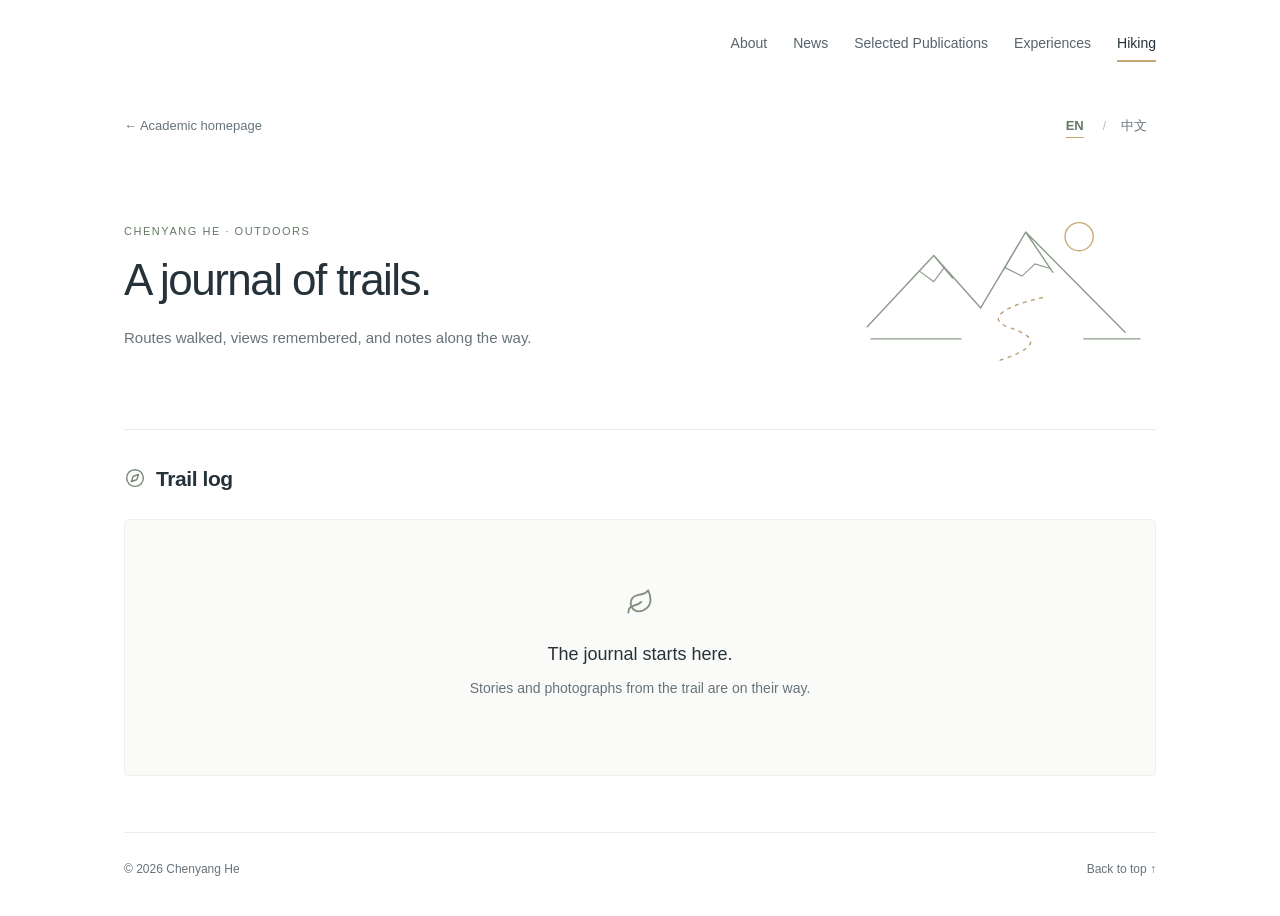
==== hiking.html @ 09285840 "Add bilingual hiking journal with photos and location maps" ====
<!doctype html>
<html lang="en">
<head>
  <meta charset="utf-8">
  <meta name="viewport" content="width=device-width, initial-scale=1">
  <meta name="description" content="Chenyang He's hiking journal. Routes, photographs, and notes from the trail. 何晨阳的徒步记录。">
  <meta name="theme-color" content="#ffffff">
  <title>Hiking · Chenyang He</title>
  <link rel="icon" href="data:image/svg+xml,%3Csvg xmlns='http://www.w3.org/2000/svg' viewBox='0 0 64 64'%3E%3Crect width='64' height='64' rx='14' fill='%23354b57'/%3E%3Ctext x='32' y='43' font-family='serif' font-size='37' text-anchor='middle' fill='white'%3EH%3C/text%3E%3C/svg%3E">
  <link rel="stylesheet" href="styles.css">
  <link rel="stylesheet" href="hiking.css">
  <script src="hiking-data.js" defer></script>
  <script src="hiking.js" defer></script>
</head>
<body id="top" class="hiking-page">
  <a class="skip-link" href="#main" data-i18n="skip">Skip to content</a>
  <header class="topbar">
    <nav aria-label="Main navigation"><a href="index.html#about" data-i18n="about">About</a><a href="index.html#news" data-i18n="news">News</a><a href="index.html#publications" data-i18n="publications">Selected Publications</a><a href="index.html#experiences" data-i18n="experiences">Experiences</a><a href="hiking.html" aria-current="page" data-i18n="hiking">Hiking</a></nav>
  </header>
  <main id="main" class="hiking-main">
    <div class="journal-toolbar">
      <a class="journal-home" href="index.html" data-i18n="back">← Academic homepage</a>
      <div class="language-switch" role="group" aria-label="Language / 语言" hidden>
        <button type="button" data-language="en" lang="en" aria-pressed="true">EN</button>
        <span aria-hidden="true">/</span>
        <button type="button" data-language="zh" lang="zh-CN" aria-pressed="false">中文</button>
      </div>
    </div>
    <header class="journal-intro">
      <div class="journal-heading">
        <p class="journal-eyebrow" data-i18n="eyebrow">Chenyang He · Outdoors</p>
        <h1 data-i18n="title">A journal of trails.</h1>
        <p class="journal-subtitle" data-i18n="subtitle">Routes walked, views remembered, and notes along the way.</p>
      </div>
      <svg class="trail-sketch" viewBox="0 0 320 180" fill="none" aria-hidden="true" focusable="false">
        <circle cx="238" cy="37" r="15" stroke="#c7a675" stroke-width="1.4"/>
        <path d="M12 133 83 57 133 113 181 32 287 139M54 88 83 57 103 81M157 73 181 32 210 75" stroke="currentColor" stroke-width="1.5" stroke-linecap="round" stroke-linejoin="round"/>
        <path d="m68 74 15 11 11-15" stroke="currentColor" stroke-width="1.2" stroke-linecap="round" stroke-linejoin="round"/>
        <path d="m159 70 18 9 14-13 16 5M16 146h96m131 0h60" stroke="currentColor" stroke-width="1.2" stroke-linecap="round"/>
        <path d="M199 102c-37 8-64 22-35 32s34 20-11 35" stroke="#b89d77" stroke-width="1.5" stroke-linecap="round" stroke-dasharray="3 6"/>
      </svg>
    </header>
    <section class="trail-log" aria-labelledby="trail-log-title">
      <div class="trail-log-heading">
        <h2 id="trail-log-title"><span class="section-icon" aria-hidden="true"><svg viewBox="0 0 24 24" width="20" height="20" focusable="false"><use href="assets/icons.svg#compass"/></svg></span><span data-i18n="log">Trail log</span></h2>
        <p id="trail-count" hidden></p>
      </div>
      <div id="trail-list"></div>
      <div id="trail-empty" class="trail-empty">
        <svg viewBox="0 0 24 24" width="28" height="28" aria-hidden="true" focusable="false"><use href="assets/icons.svg#leaf"/></svg>
        <h3 data-i18n="emptyTitle">The journal starts here.</h3>
        <p data-i18n="emptyText">Stories and photographs from the trail are on their way.</p>
      </div>
    </section>
  </main>
  <footer><span>© <span id="year">2026</span> Chenyang He</span><a href="#top" data-i18n="top">Back to top ↑</a></footer>
  <noscript><p class="noscript">Enable JavaScript to read trail entries and switch languages. 请启用 JavaScript 查看徒步记录及切换语言。</p></noscript>
</body>
</html>
---- styles.css ----
:root {
  color-scheme: light;
  --ink: #26323a;
  --muted: #66737b;
  --link: #355f76;
  --line: #e7ebed;
  --gold: #c7a675;
  --header-offset: 108px;
  --serif: Georgia, 'Times New Roman', serif;
  --sans: -apple-system, BlinkMacSystemFont, 'Segoe UI', Arial, sans-serif;
}
* { box-sizing: border-box; }
html { scroll-behavior: smooth; scroll-padding-top: var(--header-offset); }
body { margin: 0; background: #fff; color: var(--ink); font-family: var(--sans); font-size: 16px; line-height: 1.75; -webkit-font-smoothing: antialiased; }
a { color: var(--link); text-decoration: none; text-underline-offset: 4px; transition: color .18s ease; }
a:hover { text-decoration: underline; }
a:focus-visible, button:focus-visible { outline: 2px solid var(--link); outline-offset: 4px; }
::selection { background: #f0e3cc; color: #26323a; }
button { font: inherit; cursor: pointer; }
p, h1, h2, h3, h4 { margin: 0; }
p, h1, h2, h3, h4, a { overflow-wrap: anywhere; }
[hidden] { display: none !important; }
.muted, .placeholder-text { color: var(--muted); }
.skip-link { position: fixed; top: -100px; left: 20px; background: white; padding: 12px; z-index: 50; }
.skip-link:focus { top: 8px; }
.topbar { max-width: 1080px; margin: auto; min-height: 88px; padding: 18px 24px; display: flex; justify-content: flex-end; align-items: center; gap: 24px; position: sticky; top: 0; z-index: 20; background: rgba(255,255,255,.97); border-bottom: 1px solid transparent; transition: border-color .2s ease, box-shadow .2s ease; }
.topbar.is-scrolled { border-color: var(--line); box-shadow: 0 8px 22px -22px #26323a; }
.topbar nav { display: flex; flex-wrap: wrap; gap: 0 26px; }
.topbar nav a { color: #56636c; font-size: 14px; min-height: 44px; display: flex; align-items: center; position: relative; }
.topbar nav a::after { content: ''; position: absolute; left: 0; right: 0; bottom: 4px; height: 2px; background: var(--gold); transform: scaleX(0); transform-origin: left; transition: transform .2s ease; }
.topbar nav a:hover, .topbar nav a:focus-visible, .topbar nav a[aria-current] { color: var(--ink); text-decoration: none; }
.topbar nav a:hover::after, .topbar nav a:focus-visible::after, .topbar nav a[aria-current]::after { transform: scaleX(1); }
.mountain-banner { max-width: 1032px; margin: 0 auto; }
.banner-frame { position: relative; overflow: hidden; border-radius: 5px; background: #f0f4f6; }
.mountain-banner img { display: block; width: 100%; height: 238px; object-fit: cover; object-position: center 15%; }
.mountain-banner figcaption { display: flex; align-items: center; justify-content: flex-end; gap: 6px; text-align: right; font-size: 11px; color: var(--muted); letter-spacing: .01em; padding: 8px 1px 0; }
.caption-icon { flex: 0 0 auto; color: #aa8960; }
.landscape-open { position: absolute; right: 12px; bottom: 12px; display: inline-flex; align-items: center; gap: 8px; min-height: 40px; padding: 8px 13px; border: 1px solid rgba(255,255,255,.7); border-radius: 4px; background: rgba(255,255,255,.9); color: #354b57; font-size: 11px; box-shadow: 0 2px 10px #26323a0a; transition: background .18s ease, transform .18s ease; }
.landscape-open:hover { background: white; transform: translateY(-1px); }
.landscape-open:focus-visible { outline-color: #26323a; outline-offset: -4px; }
#landscape-dialog, #figure-dialog { width: min(1120px, calc(100% - 40px)); max-width: none; max-height: calc(100dvh - 40px); padding: 0; border: 1px solid #ffffff80; border-radius: 8px; box-shadow: 0 24px 90px #10202940; color: var(--ink); background: white; overflow: auto; }
#landscape-dialog::backdrop, #figure-dialog::backdrop { background: rgba(18,29,37,.74); }
.landscape-toolbar { display: flex; align-items: center; justify-content: space-between; gap: 20px; padding: 9px 18px; }
.landscape-toolbar h2 { font-size: 14px; font-weight: 500; letter-spacing: 0; margin: 0; }
.landscape-close { min-height: 44px; border: 0; background: transparent; color: var(--ink); font-size: 13px; display: inline-flex; gap: 12px; align-items: center; padding: 5px; }
.landscape-close span { font-size: 23px; line-height: 1; }
#landscape-image { display: block; width: 100%; max-height: calc(100dvh - 190px); object-fit: contain; background: #f6f8f9; }
#figure-image { display: block; width: 100%; height: auto; max-height: calc(100dvh - 190px); object-fit: contain; background: #fff; }
#landscape-caption, #figure-caption { padding: 14px 18px; color: var(--muted); font-size: 12px; }
html:has(dialog[open]) { overflow: hidden; }
.content-layout { max-width: 1080px; margin: 0 auto; padding: 38px 24px 32px; }
.about-layout { display: grid; grid-template-columns: minmax(0, 1fr); align-items: center; gap: 40px; }
.about-layout:has(.about-portrait:not([hidden])) { grid-template-columns: minmax(0, 1fr) 180px; }
.about-copy { min-width: 0; }
.about-portrait { width: 180px; }
.about-portrait img { display: block; width: 100%; height: auto; border-radius: 4px; }
.about-contacts { display: flex; flex-wrap: wrap; gap: 0 22px; margin-top: 13px; }
.profile-links { display: flex; flex-wrap: wrap; gap: 0 22px; }
.profile-links a { display: inline-flex; align-items: center; min-height: 44px; font-size: 14px; }
.inline-icon { flex: 0 0 auto; margin-right: 7px; color: currentColor; }
.external-mark { font-size: .8em; color: #8799a4; margin-left: 5px; transition: color .18s ease, transform .18s ease; }
a:hover .external-mark { color: var(--link); transform: translate(1px, -1px); }
.cv-link { display: inline-flex; align-items: center; min-height: 44px; font-size: 14px; }
h2 { font-size: 23px; font-weight: 600; line-height: 1.4; letter-spacing: -.02em; margin-bottom: 17px; }
main section > h2, .about-copy > h1 { display: flex; align-items: center; gap: 10px; }
.about-copy > h1 { font-size: 30px; font-weight: 600; line-height: 1.3; letter-spacing: -.02em; margin-bottom: 17px; }
.section-icon { display: inline-flex; justify-content: center; align-items: center; flex: 0 0 22px; width: 22px; height: 26px; color: #778879; }
.section-icon svg { display: block; }
h3 { font-size: 16px; font-weight: 600; line-height: 1.5; }
.bio { line-height: 1.85; }
.bio p + p { margin-top: 14px; }
.bio:has(p:only-child) { color: #5c6972; }
.about-section, .content-section { padding-bottom: 32px; border-bottom: 1px solid var(--line); margin-bottom: 31px; }
.content-section > div > .placeholder-text { font-size: 15px; }
.news-list { list-style: none; margin: 0; padding: 0; }
.news-entry { display: grid; grid-template-columns: 130px minmax(0, 1fr); gap: 15px; align-items: baseline; }
.news-entry + .news-entry { margin-top: 17px; }
.news-date { font-size: 12px; color: #6f7e72; font-variant-numeric: tabular-nums; white-space: nowrap; }
.news-date::before { content: ''; display: inline-block; width: 4px; height: 4px; border-radius: 50%; background: #9cae9c; margin: 0 8px 2px 0; }
.news-text { font-size: 15px; line-height: 1.8; }
.news-paper-title { color: var(--ink); font-weight: 600; }
.news-venue { display: inline-block; max-width: 100%; color: #44624c; background: #eef3ec; font-weight: 600; line-height: 1.5; padding: 0 4px; border-radius: 3px; }
.news-status { display: inline-block; vertical-align: baseline; margin-left: 3px; }
.news-links { display: flex; flex-wrap: wrap; gap: 6px 16px; margin-top: 3px; }
.news-links a { display: inline-flex; align-items: center; min-height: 28px; font-size: 13px; }
#experience-list.has-joint-institution { --experience-logo-column: 140px; }
.experience-entry { display: grid; grid-template-columns: var(--experience-logo-column, 76px) minmax(0, 1fr); gap: 24px; align-items: center; padding: 22px 0; }
.experience-entry:first-child { padding-top: 8px; }
.experience-entry + .experience-entry { border-top: 1px solid var(--line); }
.experience-logos { display: flex; flex-direction: column; align-items: center; gap: 28px; }
.experience-logo { width: 76px; height: 76px; display: flex; align-items: center; justify-content: center; }
.experience-logo--wide { width: 140px; height: 40px; }
.experience-logo img { display: block; width: 100%; height: 100%; object-fit: contain; }
.experience-content { min-width: 0; }
.experience-header { display: flex; flex-wrap: wrap; gap: 3px 20px; align-items: baseline; justify-content: space-between; }
.experience-header h3 { font-size: 17px; flex: 1 1 420px; }
.experience-header h3 a { color: inherit; }
.experience-period { font-size: 12px; color: var(--muted); white-space: nowrap; font-variant-numeric: tabular-nums; }
.experience-role { font-size: 15px; margin-top: 3px; }
.experience-detail { font-size: 13px; color: var(--muted); margin-top: 5px; }
.content-section.experiences-section { border-bottom: 0; margin-bottom: 0; padding-bottom: 0; }
.publication { padding: 34px 0; }
.publication:first-child { padding-top: 0; }
.publication + .publication { border-top: 1px solid var(--line); }
.publication-content { margin-top: 20px; }
.publication-title { font-size: 20px; font-weight: 600; line-height: 1.5; }
.publication-visual { width: 100%; border-radius: 4px; background: #fff; }
.publication-visual img { display: block; width: 100%; height: auto; }
.publication-figure { display: block; width: 760px; max-width: 100%; margin-inline: auto; padding: 8px; border: 1px solid var(--line); border-radius: 4px; background: #fff; cursor: zoom-in; transition: border-color .18s ease, box-shadow .18s ease; }
.publication-figure:hover { border-color: #bdcbbf; box-shadow: 0 3px 12px #26323a0a; }
.publication-visual.is-placeholder { aspect-ratio: 5 / 2; display: flex; flex-direction: column; align-items: center; justify-content: center; gap: 9px; border: 1px dashed #dce3de; background: #fcfdfb; color: #728276; font-size: 12px; }
.publication-visual .inline-icon { width: 23px; height: 23px; margin: 0; color: #87988a; }
.authors { font-size: 14px; color: #64717a; margin-top: 5px; }
.authors strong { font-weight: 600; color: var(--ink); }
.publication-meta { font-size: 13px; color: var(--muted); margin-top: 6px; display: flex; flex-wrap: wrap; align-items: center; gap: 5px 9px; }
.publication-year { font-variant-numeric: tabular-nums; color: #566d7c; font-weight: 500; }
.publication-status { font-size: 11px; line-height: 1.5; color: #6c604b; background: #faf6ee; padding: 2px 6px; border-radius: 3px; }
.item-links { display: flex; flex-wrap: wrap; gap: 14px; margin-top: 4px; }
.item-links a { font-size: 12px; display: flex; align-items: center; min-height: 36px; padding: 3px 10px; border: 1px solid var(--line); border-radius: 4px; transition: border-color .18s ease, background .18s ease; }
.item-links a:hover { background: #f7fafb; border-color: #b9cbd4; text-decoration: none; }
.item-links:has(a) { margin-top: 12px; }
footer { max-width: 1032px; margin: 8px auto 0; border-top: 1px solid var(--line); padding: 15px 0 24px; display: flex; justify-content: space-between; align-items: center; gap: 20px; color: var(--muted); font-size: 12px; }
footer a { color: var(--muted); display: flex; align-items: center; min-height: 44px; }
.noscript { max-width: 1032px; margin: auto; padding: 20px; }
@media (max-width: 1080px) {
  .mountain-banner, footer { margin-left: 24px; margin-right: 24px; }
}
@media (max-width: 700px) {
  .topbar { min-height: 76px; gap: 16px; }
  .topbar nav { gap: 17px; }
  .topbar nav a { font-size: 12px; }
  .mountain-banner img { height: 190px; }
  .mountain-banner figcaption { font-size: 11px; }
  .content-layout { padding-top: 27px; }
  h2 { font-size: 22px; }
  .about-copy > h1 { font-size: 27px; }
  .experience-entry { grid-template-columns: 56px minmax(0, 1fr); gap: 16px; }
  .experience-entry--joint { grid-template-columns: minmax(0, 1fr); }
  .experience-logo { width: 56px; height: 56px; }
  .experience-logo--wide { width: 140px; height: 40px; }
  .experience-header h3 { font-size: 15px; }
  .experience-role { font-size: 14px; }
  .publication-title { font-size: 18px; }
  .about-section, .content-section { margin-bottom: 27px; padding-bottom: 27px; }
}
@media (max-width: 540px) {
  :root { --header-offset: 120px; }
  .about-layout, .about-layout:has(.about-portrait:not([hidden])) { grid-template-columns: minmax(0, 1fr); gap: 24px; }
  .about-portrait { grid-row: 1; width: 138px; }
  .topbar { flex-direction: column; align-items: flex-start; gap: 0; }
  .topbar nav { width: 100%; justify-content: flex-start; gap: 0 16px; }
  .news-entry { grid-template-columns: minmax(0, 1fr); gap: 2px; }
  .news-entry + .news-entry { margin-top: 20px; }
  .publication-content { margin-top: 15px; }
  .publication-figure { padding: 4px; }
}
@media (max-width: 480px) {
  :root { --header-offset: 120px; }
  .topbar { flex-direction: column; align-items: flex-start; gap: 0; padding: 16px 22px 7px; }
  .topbar nav { width: 100%; justify-content: flex-start; }
  .topbar nav a { font-size: 13px; }
  .mountain-banner { margin-left: 22px; margin-right: 22px; }
  .mountain-banner img { height: 150px; object-position: 62% 46%; }
  .landscape-open { right: 8px; bottom: 8px; min-height: 36px; padding: 5px 9px; font-size: 10px; gap: 5px; }
  .content-layout { padding-left: 22px; padding-right: 22px; }
  footer { margin-left: 22px; margin-right: 22px; font-size: 11px; }
}
@media (prefers-reduced-motion: reduce) { html { scroll-behavior: auto; } *, *::before, *::after { transition: none !important; animation: none !important; } }
@media print {
  .topbar, .mountain-banner, footer, .skip-link, dialog { display: none; }
  .content-layout { display: block; padding: 0; }
  .publication, .experience-entry { break-inside: avoid; }
  a { color: inherit; }
}
---- hiking.css ----
.hiking-page { --trail-green: #647965; }
.hiking-main { max-width: 1080px; margin: 0 auto; padding: 16px 24px 48px; min-height: calc(100svh - 180px); }
.journal-toolbar { display: flex; align-items: center; justify-content: space-between; gap: 20px; }
.journal-home { font-size: 13px; color: var(--muted); min-height: 44px; display: inline-flex; align-items: center; }
.language-switch { display: flex; align-items: center; gap: 6px; color: #b3bbb5; font-size: 12px; }
.language-switch button { border: 0; background: transparent; color: var(--muted); padding: 7px; min-height: 44px; min-width: 44px; font-size: 13px; }
.language-switch button[aria-pressed="true"] { color: var(--trail-green); font-weight: 600; text-decoration: underline; text-underline-offset: 7px; text-decoration-color: var(--gold); }
.journal-intro { display: grid; grid-template-columns: minmax(0, 1fr) 300px; align-items: center; gap: 50px; padding: 54px 0 58px; border-bottom: 1px solid var(--line); }
.journal-eyebrow { font-size: 11px; letter-spacing: .14em; text-transform: uppercase; color: var(--trail-green); margin-bottom: 13px; }
.journal-heading h1 { font-size: clamp(30px, 4vw, 44px); line-height: 1.2; font-weight: 500; letter-spacing: -.035em; }
.journal-subtitle { max-width: 450px; color: var(--muted); font-size: 15px; margin-top: 18px; }
.trail-sketch { width: 100%; color: #8c9b8b; }
.trail-log { margin-top: 34px; }
.trail-log-heading { display: flex; align-items: center; justify-content: space-between; gap: 24px; }
.trail-log-heading h2 { display: flex; align-items: center; gap: 10px; margin: 0; font-size: 21px; }
#trail-count { color: var(--muted); font-size: 12px; }
.trail-empty { padding: 68px 24px 74px; margin-top: 26px; text-align: center; background: #fafbf9; border: 1px solid #eef1eb; border-radius: 5px; }
.trail-empty > svg { color: #83917d; margin-bottom: 16px; }
.trail-empty h3 { font-size: 18px; font-weight: 500; }
.trail-empty p { margin-top: 8px; font-size: 14px; color: var(--muted); }
.trail-entry { margin-top: 32px; padding-bottom: 38px; border-bottom: 1px solid var(--line); }
.trail-entry:last-child { border: 0; padding-bottom: 0; }
.trail-cover { margin: 0 0 22px; }
.trail-photo img { display: block; width: 100%; height: auto; border-radius: 4px; }
.trail-photo figcaption { color: var(--muted); font-size: 12px; margin-top: 8px; }
.trail-date { display: block; color: var(--trail-green); font-size: 12px; font-variant-numeric: tabular-nums; margin-bottom: 6px; }
.trail-entry h3 { font-size: 24px; font-weight: 500; line-height: 1.4; }
.trail-location { color: var(--muted); font-size: 14px; margin-top: 7px; }
.trail-body { margin-top: 22px; }
.trail-body.has-map { display: grid; grid-template-columns: minmax(0, 1fr) 320px; gap: 36px; align-items: start; }
.trail-notes { max-width: 750px; font-size: 15px; line-height: 1.9; }
.trail-notes p + p { margin-top: 12px; }
.trail-map:only-child { grid-column: 1 / -1; max-width: 520px; width: 100%; }
.trail-coordinates { font-size: 11px; color: var(--trail-green); font-variant-numeric: tabular-nums; margin-bottom: 10px; }
.trail-map iframe { display: block; width: 100%; height: 210px; border: 1px solid var(--line); border-radius: 4px; background: #f6f8f4; }
.trail-map-link { display: inline-flex; align-items: center; min-height: 44px; font-size: 12px; }
html[lang="zh-CN"] .journal-heading h1 { letter-spacing: .04em; }
@media (max-width: 700px) {
  .journal-intro { grid-template-columns: minmax(0, 1fr) 180px; gap: 24px; padding: 38px 0; }
  .journal-subtitle { font-size: 14px; }
  .trail-body.has-map { grid-template-columns: 1fr; gap: 24px; }
}
@media (max-width: 540px) {
  .journal-intro { grid-template-columns: 1fr; gap: 20px; padding-bottom: 26px; }
  .trail-sketch { max-width: 220px; justify-self: end; }
  .trail-empty { padding: 45px 18px; }
}
@media (max-width: 480px) {
  .hiking-main { padding: 12px 22px 32px; }
  .journal-toolbar { gap: 12px; }
}
@media print {
  .journal-toolbar, .trail-sketch { display: none; }
  .hiking-main { padding: 0; }
  .trail-entry { break-inside: avoid; }
}
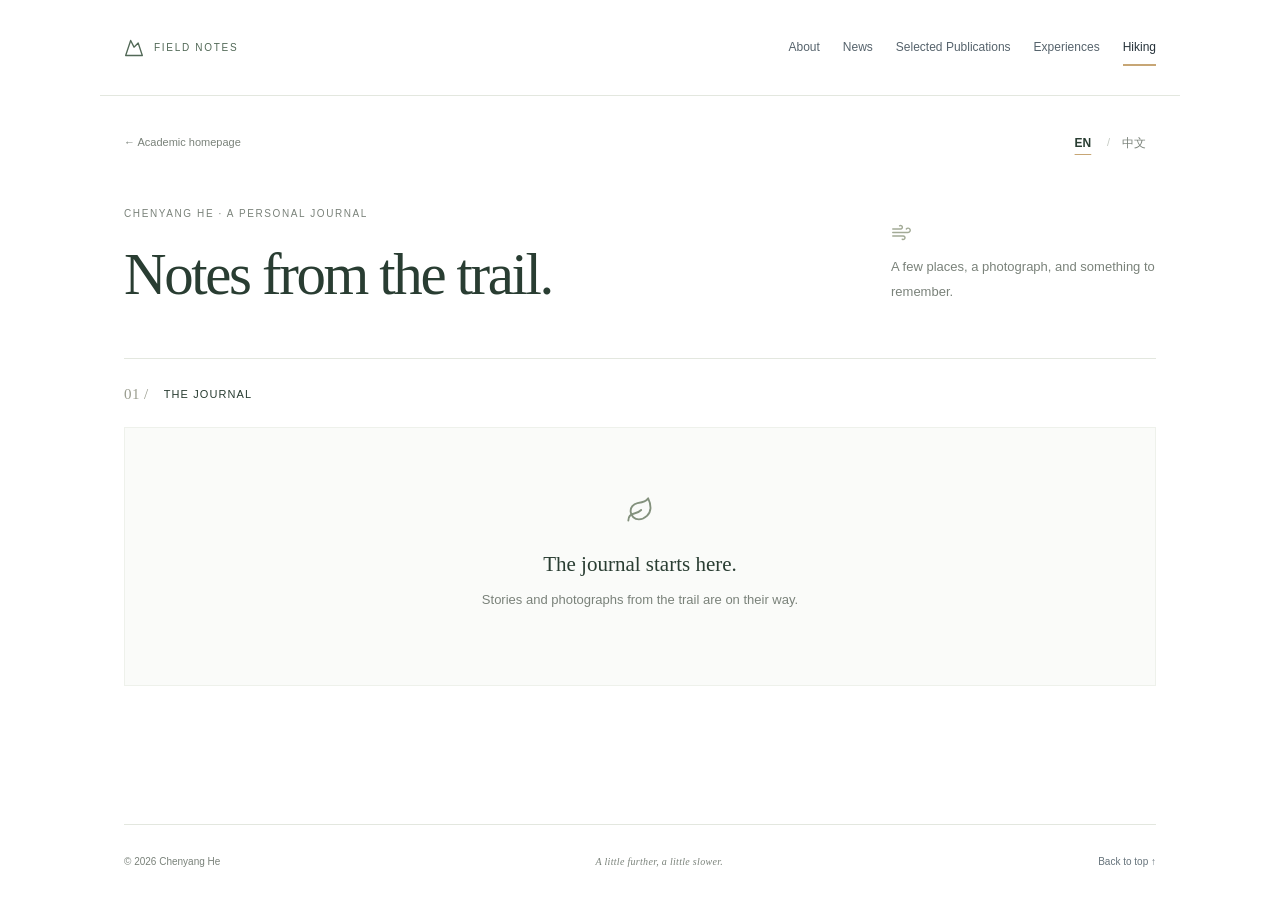
==== commit ae4fd94e: "Refine hiking journal and prepare visitor map integration" ====
--- a/hiking.html
+++ b/hiking.html
@@ -10,11 +10,13 @@
   <link rel="stylesheet" href="styles.css">
   <link rel="stylesheet" href="hiking.css">
   <script src="hiking-data.js" defer></script>
+  <script src="hiking-sample.js" defer></script>
   <script src="hiking.js" defer></script>
 </head>
 <body id="top" class="hiking-page">
   <a class="skip-link" href="#main" data-i18n="skip">Skip to content</a>
   <header class="topbar">
+    <a class="journal-wordmark" href="hiking.html"><svg viewBox="0 0 24 24" width="20" height="20" aria-hidden="true"><use href="assets/icons.svg#mountain"/></svg><span>FIELD NOTES</span></a>
     <nav aria-label="Main navigation"><a href="index.html#about" data-i18n="about">About</a><a href="index.html#news" data-i18n="news">News</a><a href="index.html#publications" data-i18n="publications">Selected Publications</a><a href="index.html#experiences" data-i18n="experiences">Experiences</a><a href="hiking.html" aria-current="page" data-i18n="hiking">Hiking</a></nav>
   </header>
   <main id="main" class="hiking-main">
@@ -28,21 +30,14 @@
     </div>
     <header class="journal-intro">
       <div class="journal-heading">
-        <p class="journal-eyebrow" data-i18n="eyebrow">Chenyang He · Outdoors</p>
-        <h1 data-i18n="title">A journal of trails.</h1>
-        <p class="journal-subtitle" data-i18n="subtitle">Routes walked, views remembered, and notes along the way.</p>
+        <p class="journal-eyebrow" data-i18n="eyebrow">Chenyang He · A personal journal</p>
+        <h1 data-i18n="title">Notes from the trail.</h1>
       </div>
-      <svg class="trail-sketch" viewBox="0 0 320 180" fill="none" aria-hidden="true" focusable="false">
-        <circle cx="238" cy="37" r="15" stroke="#c7a675" stroke-width="1.4"/>
-        <path d="M12 133 83 57 133 113 181 32 287 139M54 88 83 57 103 81M157 73 181 32 210 75" stroke="currentColor" stroke-width="1.5" stroke-linecap="round" stroke-linejoin="round"/>
-        <path d="m68 74 15 11 11-15" stroke="currentColor" stroke-width="1.2" stroke-linecap="round" stroke-linejoin="round"/>
-        <path d="m159 70 18 9 14-13 16 5M16 146h96m131 0h60" stroke="currentColor" stroke-width="1.2" stroke-linecap="round"/>
-        <path d="M199 102c-37 8-64 22-35 32s34 20-11 35" stroke="#b89d77" stroke-width="1.5" stroke-linecap="round" stroke-dasharray="3 6"/>
-      </svg>
+      <div class="journal-intro-note"><svg viewBox="0 0 24 24" width="21" height="21" aria-hidden="true"><use href="assets/icons.svg#wind"/></svg><p class="journal-subtitle" data-i18n="subtitle">A few places, a photograph, and something to remember.</p></div>
     </header>
     <section class="trail-log" aria-labelledby="trail-log-title">
       <div class="trail-log-heading">
-        <h2 id="trail-log-title"><span class="section-icon" aria-hidden="true"><svg viewBox="0 0 24 24" width="20" height="20" focusable="false"><use href="assets/icons.svg#compass"/></svg></span><span data-i18n="log">Trail log</span></h2>
+        <h2 id="trail-log-title"><span class="journal-index" aria-hidden="true">01 /</span><span data-i18n="log">The journal</span></h2>
         <p id="trail-count" hidden></p>
       </div>
       <div id="trail-list"></div>
@@ -53,7 +48,12 @@
       </div>
     </section>
   </main>
-  <footer><span>© <span id="year">2026</span> Chenyang He</span><a href="#top" data-i18n="top">Back to top ↑</a></footer>
+  <dialog id="figure-dialog" aria-labelledby="figure-title">
+    <div class="landscape-toolbar"><h2 id="figure-title" data-i18n="photo">Trail photograph</h2><form method="dialog"><button class="landscape-close" aria-label="Close photograph"><span data-i18n="close">Close</span><span aria-hidden="true">×</span></button></form></div>
+    <img id="figure-image" alt="">
+    <p id="figure-caption" hidden></p>
+  </dialog>
+  <footer><span>© <span id="year">2026</span> Chenyang He</span><span class="journal-footer-note" data-i18n="footerNote">A little further, a little slower.</span><a href="#top" data-i18n="top">Back to top ↑</a></footer>
   <noscript><p class="noscript">Enable JavaScript to read trail entries and switch languages. 请启用 JavaScript 查看徒步记录及切换语言。</p></noscript>
 </body>
 </html>
--- a/styles.css
+++ b/styles.css
@@ -99,6 +99,26 @@
 .experience-role { font-size: 15px; margin-top: 3px; }
 .experience-detail { font-size: 13px; color: var(--muted); margin-top: 5px; }
 .content-section.experiences-section { border-bottom: 0; margin-bottom: 0; padding-bottom: 0; }
+.visitors-section { margin-top: 40px; padding-top: 32px; border-top: 1px solid var(--line); }
+.visitors-heading { display: flex; align-items: center; justify-content: space-between; gap: 20px; margin-bottom: 22px; }
+.visitors-heading h2 { display: flex; align-items: center; gap: 10px; margin-bottom: 5px; }
+.visitors-intro { margin-left: 32px; color: var(--muted); font-size: 13px; }
+.visitors-preview-label { padding: 4px 9px; border: 1px solid #e5e9e1; border-radius: 3px; color: #788270; font-size: 10px; letter-spacing: .03em; white-space: nowrap; }
+.visitors-panel { border: 1px solid #e5ebe3; border-radius: 5px; padding: 25px 30px 0; }
+.visitors-summary { display: flex; align-items: center; justify-content: space-between; gap: 20px; }
+.visitors-map-label { color: #7b897b; font-size: 10px; letter-spacing: .13em; text-transform: uppercase; }
+.visitors-counts { display: flex; gap: 28px; margin: 0; }
+.visitors-counts > div { display: flex; align-items: center; gap: 10px; }
+.visitors-counts dt { color: var(--muted); font-size: 11px; }
+.visitors-counts dd { margin: 0; color: #71816e; font-size: 21px; font-weight: 500; line-height: 1.2; }
+.visitors-base-map { display: block; width: min(100%, 620px); height: auto; margin: 18px auto 12px; }
+.visitors-live-link { display: block; max-width: 620px; margin: 0 auto 20px; }
+.visitors-live-link img { display: block; max-width: 100%; height: auto; margin: auto; }
+.visitors-caption { display: flex; align-items: center; justify-content: space-between; flex-wrap: wrap; gap: 8px 20px; border-top: 1px solid #edf0eb; padding: 13px 0; color: #788175; font-size: 10px; }
+.visitors-map-key { display: inline-flex; align-items: center; gap: 7px; }
+.visitors-map-key > span { width: 5px; height: 5px; border: 1px solid #8f9f87; border-radius: 50%; }
+.visitors-caption a { color: #596f58; }
+.visitors-note { color: #7e877b; font-size: 10px; margin-top: 10px; text-align: right; }
 .publication { padding: 34px 0; }
 .publication:first-child { padding-top: 0; }
 .publication + .publication { border-top: 1px solid var(--line); }
@@ -126,6 +146,9 @@
   .mountain-banner, footer { margin-left: 24px; margin-right: 24px; }
 }
 @media (max-width: 700px) {
+  .visitors-panel { padding: 19px 20px 0; }
+  .visitors-summary { align-items: flex-start; }
+  .visitors-counts { gap: 16px; }
   .topbar { min-height: 76px; gap: 16px; }
   .topbar nav { gap: 17px; }
   .topbar nav a { font-size: 12px; }
@@ -144,6 +167,15 @@
   .about-section, .content-section { margin-bottom: 27px; padding-bottom: 27px; }
 }
 @media (max-width: 540px) {
+  .visitors-heading { align-items: flex-start; gap: 12px; }
+  .visitors-section { margin-top: 32px; padding-top: 27px; }
+  .visitors-panel { padding: 18px 15px 0; }
+  .visitors-summary { flex-direction: column; gap: 14px; }
+  .visitors-counts { width: 100%; justify-content: space-between; gap: 12px; }
+  .visitors-counts > div { gap: 8px; }
+  .visitors-counts dt { font-size: 10px; }
+  .visitors-base-map { margin: 20px auto; }
+  .visitors-note { text-align: left; }
   :root { --header-offset: 120px; }
   .about-layout, .about-layout:has(.about-portrait:not([hidden])) { grid-template-columns: minmax(0, 1fr); gap: 24px; }
   .about-portrait { grid-row: 1; width: 138px; }
@@ -167,6 +199,7 @@
 }
 @media (prefers-reduced-motion: reduce) { html { scroll-behavior: auto; } *, *::before, *::after { transition: none !important; animation: none !important; } }
 @media print {
+  .visitors-section { display: none; }
   .topbar, .mountain-banner, footer, .skip-link, dialog { display: none; }
   .content-layout { display: block; padding: 0; }
   .publication, .experience-entry { break-inside: avoid; }
--- a/hiking.css
+++ b/hiking.css
@@ -1,56 +1,124 @@
-.hiking-page { --trail-green: #647965; }
-.hiking-main { max-width: 1080px; margin: 0 auto; padding: 16px 24px 48px; min-height: calc(100svh - 180px); }
+.hiking-page {
+  --trail-green: #526957;
+  --trail-ink: #293d32;
+  --trail-muted: #7a827a;
+  --trail-line: #e3e7df;
+  --journal-serif: Georgia, 'Songti SC', 'STSong', 'Noto Serif CJK SC', serif;
+  color: var(--trail-ink);
+}
+.hiking-page .topbar { justify-content: space-between; min-height: 96px; border-bottom: 1px solid var(--trail-line); }
+.journal-wordmark { display: inline-flex; align-items: center; gap: 10px; color: var(--trail-green); white-space: nowrap; font-size: 10px; letter-spacing: .17em; min-height: 44px; }
+.journal-wordmark:hover { text-decoration: none; }
+.hiking-page .topbar nav { gap: 0 23px; }
+.hiking-page .topbar nav a { font-size: 12px; }
+.hiking-main { max-width: 1080px; margin: 0 auto; padding: 25px 24px 70px; min-height: calc(100svh - 180px); }
 .journal-toolbar { display: flex; align-items: center; justify-content: space-between; gap: 20px; }
-.journal-home { font-size: 13px; color: var(--muted); min-height: 44px; display: inline-flex; align-items: center; }
-.language-switch { display: flex; align-items: center; gap: 6px; color: #b3bbb5; font-size: 12px; }
-.language-switch button { border: 0; background: transparent; color: var(--muted); padding: 7px; min-height: 44px; min-width: 44px; font-size: 13px; }
-.language-switch button[aria-pressed="true"] { color: var(--trail-green); font-weight: 600; text-decoration: underline; text-underline-offset: 7px; text-decoration-color: var(--gold); }
-.journal-intro { display: grid; grid-template-columns: minmax(0, 1fr) 300px; align-items: center; gap: 50px; padding: 54px 0 58px; border-bottom: 1px solid var(--line); }
-.journal-eyebrow { font-size: 11px; letter-spacing: .14em; text-transform: uppercase; color: var(--trail-green); margin-bottom: 13px; }
-.journal-heading h1 { font-size: clamp(30px, 4vw, 44px); line-height: 1.2; font-weight: 500; letter-spacing: -.035em; }
-.journal-subtitle { max-width: 450px; color: var(--muted); font-size: 15px; margin-top: 18px; }
-.trail-sketch { width: 100%; color: #8c9b8b; }
-.trail-log { margin-top: 34px; }
-.trail-log-heading { display: flex; align-items: center; justify-content: space-between; gap: 24px; }
-.trail-log-heading h2 { display: flex; align-items: center; gap: 10px; margin: 0; font-size: 21px; }
-#trail-count { color: var(--muted); font-size: 12px; }
-.trail-empty { padding: 68px 24px 74px; margin-top: 26px; text-align: center; background: #fafbf9; border: 1px solid #eef1eb; border-radius: 5px; }
+.journal-home { font-size: 11px; color: var(--trail-muted); min-height: 44px; display: inline-flex; align-items: center; }
+.language-switch { display: flex; align-items: center; gap: 2px; color: #c5cbc3; font-size: 11px; }
+.language-switch button { border: 0; background: transparent; color: var(--trail-muted); padding: 7px; min-height: 44px; min-width: 44px; font-size: 12px; }
+.language-switch button[aria-pressed="true"] { color: var(--trail-ink); font-weight: 600; text-decoration: underline; text-underline-offset: 7px; text-decoration-color: var(--gold); }
+.journal-intro { display: grid; grid-template-columns: minmax(0, 1fr) 265px; align-items: end; gap: 52px; padding: 40px 0 50px; border-bottom: 1px solid var(--trail-line); }
+.journal-eyebrow { font-size: 10px; letter-spacing: .16em; text-transform: uppercase; color: var(--trail-muted); margin-bottom: 18px; }
+.journal-heading h1 { font-family: var(--journal-serif); font-size: clamp(38px, 4.6vw, 59px); line-height: 1.15; font-weight: 400; letter-spacing: -.04em; }
+.journal-intro-note { padding-bottom: 4px; }
+.journal-intro-note > svg { display: block; color: #a2aa96; margin-bottom: 11px; }
+.journal-subtitle { color: var(--trail-muted); font-size: 13px; line-height: 1.95; }
+.trail-log { margin-top: 25px; }
+.trail-log-heading { display: flex; align-items: center; justify-content: space-between; gap: 24px; padding-bottom: 22px; }
+.trail-log-heading h2 { display: flex; align-items: center; gap: 15px; margin: 0; font-size: 11px; font-weight: 500; letter-spacing: .1em; text-transform: uppercase; }
+.journal-index { font-family: var(--journal-serif); font-size: 15px; color: #9a9d8f; letter-spacing: .03em; }
+#trail-count { color: var(--trail-muted); font-size: 11px; letter-spacing: .03em; }
+.trail-empty { padding: 68px 24px 74px; text-align: center; background: #fafbf9; border: 1px solid #eef1eb; }
 .trail-empty > svg { color: #83917d; margin-bottom: 16px; }
-.trail-empty h3 { font-size: 18px; font-weight: 500; }
-.trail-empty p { margin-top: 8px; font-size: 14px; color: var(--muted); }
-.trail-entry { margin-top: 32px; padding-bottom: 38px; border-bottom: 1px solid var(--line); }
-.trail-entry:last-child { border: 0; padding-bottom: 0; }
-.trail-cover { margin: 0 0 22px; }
-.trail-photo img { display: block; width: 100%; height: auto; border-radius: 4px; }
-.trail-photo figcaption { color: var(--muted); font-size: 12px; margin-top: 8px; }
-.trail-date { display: block; color: var(--trail-green); font-size: 12px; font-variant-numeric: tabular-nums; margin-bottom: 6px; }
-.trail-entry h3 { font-size: 24px; font-weight: 500; line-height: 1.4; }
-.trail-location { color: var(--muted); font-size: 14px; margin-top: 7px; }
-.trail-body { margin-top: 22px; }
-.trail-body.has-map { display: grid; grid-template-columns: minmax(0, 1fr) 320px; gap: 36px; align-items: start; }
-.trail-notes { max-width: 750px; font-size: 15px; line-height: 1.9; }
-.trail-notes p + p { margin-top: 12px; }
+.trail-empty h3 { font-family: var(--journal-serif); font-size: 21px; font-weight: 400; }
+.trail-empty p { margin-top: 8px; font-size: 13px; color: var(--trail-muted); }
+.trail-entry { padding-top: 22px; padding-bottom: 52px; border-bottom: 1px solid var(--trail-line); }
+.trail-entry + .trail-entry { margin-top: 34px; }
+.trail-entry:last-child { border-bottom: 0; padding-bottom: 0; }
+.trail-entry-header { display: grid; grid-template-columns: 82px minmax(0, 1fr) auto; align-items: center; gap: 28px; margin-bottom: 28px; }
+.trail-date { display: flex; flex-direction: column; justify-content: center; text-align: center; padding-right: 28px; border-right: 1px solid var(--trail-line); font-variant-numeric: tabular-nums; }
+.trail-date-month { font-size: 10px; color: var(--trail-green); letter-spacing: .12em; text-transform: uppercase; }
+.trail-date-day { font-family: var(--journal-serif); font-size: 34px; line-height: 1.3; font-weight: 400; }
+.trail-date-year { color: var(--trail-muted); font-size: 10px; letter-spacing: .13em; }
+.trail-entry h3 { font-family: var(--journal-serif); font-size: clamp(25px, 3vw, 34px); font-weight: 400; line-height: 1.4; letter-spacing: -.02em; }
+.trail-location { display: flex; align-items: center; gap: 7px; color: var(--trail-muted); font-size: 11px; margin-top: 10px; letter-spacing: .025em; }
+.trail-location svg { flex: 0 0 auto; }
+.sample-label { align-self: start; font-size: 10px; color: #87704d; border: 1px solid #e6dfd2; padding: 3px 9px; white-space: nowrap; }
+.trail-cover { margin: 0; }
+.trail-photo-button { display: block; position: relative; width: 100%; border: 0; padding: 0; background: #f0f2ed; color: white; overflow: hidden; }
+.trail-photo img { display: block; width: 100%; height: auto; }
+.photo-expand { position: absolute; bottom: 16px; right: 16px; display: inline-flex; align-items: center; gap: 8px; padding: 6px 10px; background: #223b31ba; color: #fff; font-size: 10px; border: 1px solid #ffffff40; opacity: 0; transform: translateY(3px); transition: opacity .2s, transform .2s; }
+.trail-photo-button:hover .photo-expand, .trail-photo-button:focus-visible .photo-expand { opacity: 1; transform: translateY(0); }
+.trail-photo figcaption { display: flex; justify-content: space-between; align-items: baseline; flex-wrap: wrap; gap: 6px 18px; color: var(--trail-muted); font-size: 10px; margin-top: 12px; letter-spacing: .03em; }
+.photo-caption-text { display: inline-flex; align-items: baseline; gap: 12px; }
+.photo-caption-index { color: #9a9d8f; font-size: 9px; letter-spacing: .12em; }
+.photo-sample-note { color: #8d826e; }
+.trail-body { margin-top: 41px; }
+.trail-body.has-map { display: grid; grid-template-columns: minmax(0, 1fr) 332px; gap: 64px; align-items: start; }
+.trail-note-heading, .map-heading { font-size: 10px; font-weight: 500; text-transform: uppercase; letter-spacing: .14em; color: var(--trail-muted); margin-bottom: 18px; }
+.trail-notes { max-width: 680px; font-size: 14px; line-height: 2; color: #657267; }
+.trail-notes p:first-of-type { font-family: var(--journal-serif); font-size: 21px; line-height: 1.8; color: var(--trail-ink); margin-bottom: 17px; }
+.trail-notes p + p { margin-top: 15px; }
+.trail-note-end { margin-top: 25px; color: #96a38e; }
+.trail-map { padding-left: 24px; border-left: 1px solid var(--trail-line); }
 .trail-map:only-child { grid-column: 1 / -1; max-width: 520px; width: 100%; }
-.trail-coordinates { font-size: 11px; color: var(--trail-green); font-variant-numeric: tabular-nums; margin-bottom: 10px; }
-.trail-map iframe { display: block; width: 100%; height: 210px; border: 1px solid var(--line); border-radius: 4px; background: #f6f8f4; }
-.trail-map-link { display: inline-flex; align-items: center; min-height: 44px; font-size: 12px; }
-html[lang="zh-CN"] .journal-heading h1 { letter-spacing: .04em; }
-@media (max-width: 700px) {
-  .journal-intro { grid-template-columns: minmax(0, 1fr) 180px; gap: 24px; padding: 38px 0; }
-  .journal-subtitle { font-size: 14px; }
-  .trail-body.has-map { grid-template-columns: 1fr; gap: 24px; }
+.map-heading { display: flex; align-items: center; justify-content: space-between; gap: 12px; margin-bottom: 12px; }
+.map-heading svg { color: #91a187; }
+.trail-map-frame { position: relative; background: #f5f6ef; overflow: hidden; }
+.trail-map iframe { display: block; width: 100%; height: 215px; border: 0; background: #f5f6ef; }
+.trail-map-image { display: block; width: 100%; height: auto; }
+.trail-coordinates { font-size: 10px; color: var(--trail-green); font-variant-numeric: tabular-nums; letter-spacing: .06em; margin-top: 13px; }
+.trail-map-link { display: inline-flex; align-items: center; min-height: 38px; font-size: 11px; color: var(--trail-green); }
+.trail-map-note { margin-top: 5px; color: #92988c; font-size: 10px; }
+.hiking-page footer { border-top-color: var(--trail-line); color: var(--trail-muted); font-size: 10px; }
+.journal-footer-note { font-family: var(--journal-serif); font-style: italic; letter-spacing: .03em; }
+html[lang="zh-CN"] .journal-heading h1 { font-size: 56px; letter-spacing: .12em; }
+html[lang="zh-CN"] .journal-eyebrow { letter-spacing: .2em; }
+html[lang="zh-CN"] .trail-entry h3 { letter-spacing: .055em; }
+@media (hover: none) { .photo-expand { opacity: 1; transform: none; } }
+@media (max-width: 800px) {
+  .hiking-page .topbar { flex-wrap: wrap; gap: 0 24px; }
+  .hiking-page .topbar nav { margin-left: auto; }
+  .journal-intro { grid-template-columns: minmax(0, 1fr) 200px; gap: 30px; }
+  .trail-body.has-map { grid-template-columns: minmax(0, 1fr) 270px; gap: 28px; }
+  .trail-map { padding-left: 18px; }
 }
-@media (max-width: 540px) {
-  .journal-intro { grid-template-columns: 1fr; gap: 20px; padding-bottom: 26px; }
-  .trail-sketch { max-width: 220px; justify-self: end; }
-  .trail-empty { padding: 45px 18px; }
+@media (max-width: 600px) {
+  .hiking-page .topbar { min-height: 0; align-items: flex-start; padding-top: 8px; padding-bottom: 8px; }
+  .journal-wordmark { min-height: 34px; }
+  .hiking-page .topbar nav { margin-left: 0; gap: 0 15px; width: 100%; }
+  .hiking-page .topbar nav a { font-size: 11px; min-height: 38px; }
+  .hiking-main { padding-top: 15px; padding-bottom: 40px; }
+  .journal-intro { grid-template-columns: 1fr; gap: 22px; padding: 29px 0 31px; }
+  .journal-intro-note { display: flex; align-items: start; gap: 12px; max-width: 330px; }
+  .journal-intro-note > svg { margin-top: 3px; flex: 0 0 auto; }
+  .journal-subtitle { font-size: 12px; }
+  .journal-heading h1 { font-size: 40px; }
+  html[lang="zh-CN"] .journal-heading h1 { font-size: 44px; }
+  .trail-log { margin-top: 21px; }
+  .trail-entry { padding-top: 12px; }
+  .trail-entry-header { grid-template-columns: 54px minmax(0, 1fr); gap: 17px; margin-bottom: 22px; }
+  .trail-date { padding-right: 16px; }
+  .trail-date-day { font-size: 29px; }
+  .trail-entry h3 { font-size: 25px; }
+  .sample-label { grid-column: 2; justify-self: start; margin-top: -6px; }
+  .trail-location { font-size: 10px; }
+  .trail-body.has-map { grid-template-columns: 1fr; gap: 34px; }
+  .trail-body { margin-top: 30px; }
+  .trail-notes p:first-of-type { font-size: 20px; }
+  .trail-map { padding-left: 0; padding-top: 25px; border-left: 0; border-top: 1px solid var(--trail-line); }
+  .trail-map iframe { height: 230px; }
+  .journal-footer-note { display: none; }
+  .photo-expand { right: 9px; bottom: 9px; }
 }
-@media (max-width: 480px) {
-  .hiking-main { padding: 12px 22px 32px; }
-  .journal-toolbar { gap: 12px; }
-}
+@media (max-width: 480px) { .hiking-main { padding-left: 22px; padding-right: 22px; } }
 @media print {
-  .journal-toolbar, .trail-sketch { display: none; }
+  .journal-toolbar, .sample-label, .photo-expand { display: none; }
   .hiking-main { padding: 0; }
   .trail-entry { break-inside: avoid; }
 }
+.trail-entry-header.is-undated { grid-template-columns: minmax(0, 1fr) auto; }
+.journal-subtitle { white-space: pre-line; }
+@media (max-width: 600px) {
+  html:has(.hiking-page) { --header-offset: 144px; }
+}
